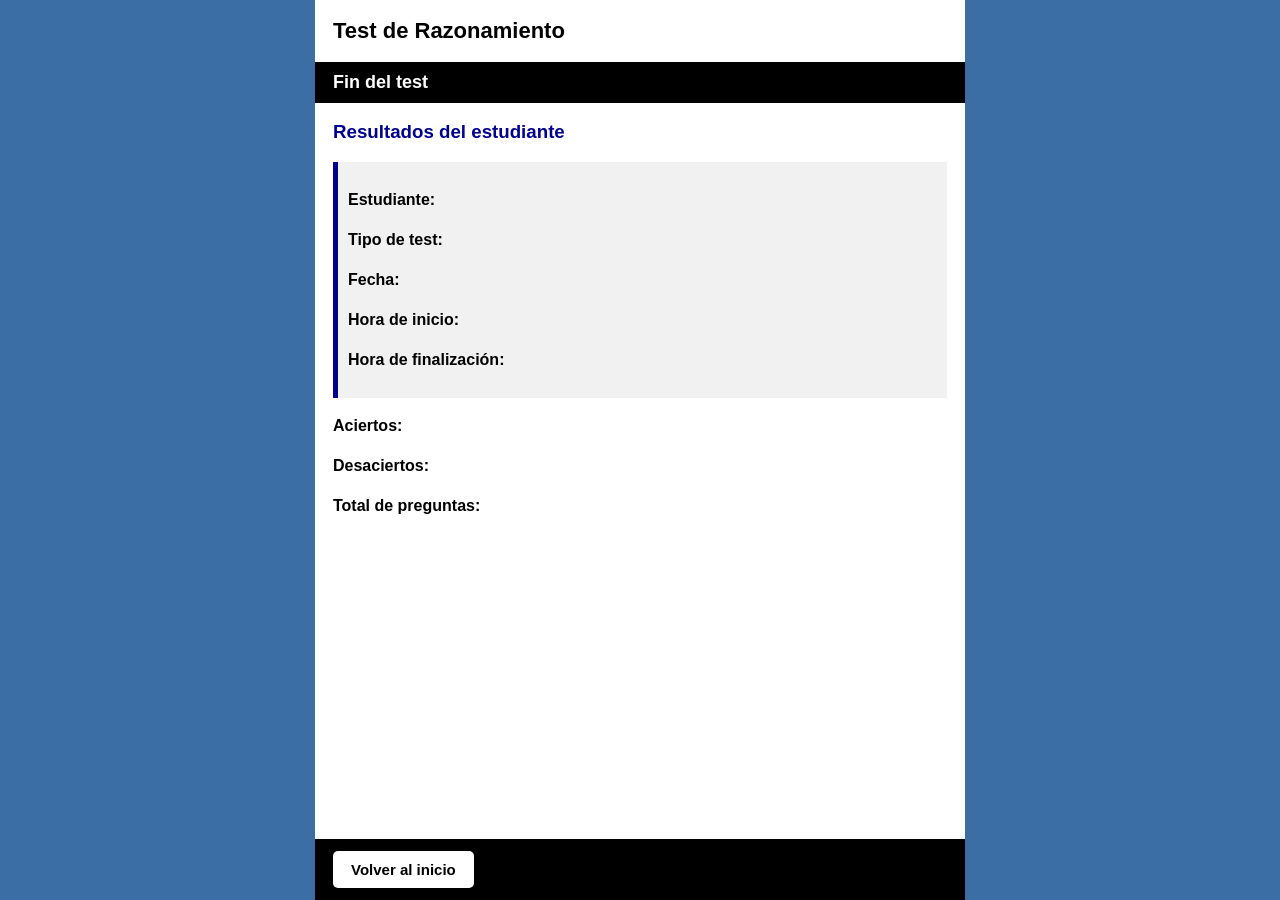
==== html/fin.html @ f916b410 "Probando HTML" ====
<!DOCTYPE html>
<html lang="es">
<head>
  <meta charset="UTF-8">
  <meta name="viewport" content="width=device-width, initial-scale=1.0">
  <title>Fin del Test</title>
  <link rel="stylesheet" href="style.css">
</head>
<body>

  <div class="corpus">

    <div class="header">
      <h1>Test de Razonamiento</h1>
      <h2>Fin del test</h2>
    </div>

    <div class="body">

      <h3>Resultados del estudiante</h3>

      <div class="info-test">
        <p><strong>Estudiante:</strong> <span id="finNombre"></span></p>
        <p><strong>Tipo de test:</strong> <span id="finTipoTest"></span></p>
        <p><strong>Fecha:</strong> <span id="finFecha"></span></p>
        <p><strong>Hora de inicio:</strong> <span id="finHoraInicio"></span></p>
        <p><strong>Hora de finalización:</strong> <span id="finHoraFin"></span></p>
      </div>

      <p><strong>Aciertos:</strong> <span id="finAciertos"></span></p>
      <p><strong>Desaciertos:</strong> <span id="finDesaciertos"></span></p>
      <p><strong>Total de preguntas:</strong> <span id="finTotal"></span></p>

      <h3 id="mensajeFinal"></h3>

    </div>

    <div class="footer">
      <button onclick="reiniciarTest()">Volver al inicio</button>
    </div>

  </div>

  <script src="script.js"></script>
</body>
</html>
---- html/style.css ----
* {
  box-sizing: border-box;
}

html, body {
  height: 100%;
  margin: 0;
  padding: 0;
}

body {
  font-family: Arial, sans-serif;
  background-color: rgb(58, 110, 165);
}

.corpus {
  max-width: 650px;
  min-height: 100vh;
  background-color: white;
  margin: 0 auto;
  display: flex;
  flex-direction: column;
}

.header h1 {
  margin: 0;
  padding: 18px;
  font-size: 22px;
}

.header h2 {
  margin: 0;
  padding: 10px 18px;
  background-color: black;
  color: white;
  font-size: 18px;
}

.body {
  flex: 1;
  padding: 18px;
}

.body h3 {
  color: darkblue;
  margin-top: 0;
}

p {
  font-size: 16px;
  line-height: 1.5;
}

form {
  margin-top: 20px;
}

label {
  display: block;
  margin-top: 12px;
  margin-bottom: 5px;
  font-weight: bold;
}

input, select {
  width: 100%;
  padding: 10px;
  font-size: 15px;
  border: 1px solid #999;
  border-radius: 5px;
}

.footer {
  background-color: black;
  padding: 12px 18px;
}

button {
  background-color: white;
  color: black;
  border: none;
  padding: 10px 18px;
  font-size: 15px;
  cursor: pointer;
  border-radius: 5px;
  font-weight: bold;
}

button:hover {
  background-color: #ddd;
}

.questionimg {
  display: block;
  max-width: 100%;
  margin: 15px auto;
  border: 1px solid black;
}

.opcion {
  display: block;
  margin: 12px 0;
  padding: 10px;
  border: 1px solid #aaa;
  border-radius: 5px;
  cursor: pointer;
}

.info-test {
  background-color: #f1f1f1;
  padding: 10px;
  margin-bottom: 15px;
  border-left: 5px solid darkblue;
}

.temporizador {
  font-size: 20px;
  font-weight: bold;
  color: darkred;
}
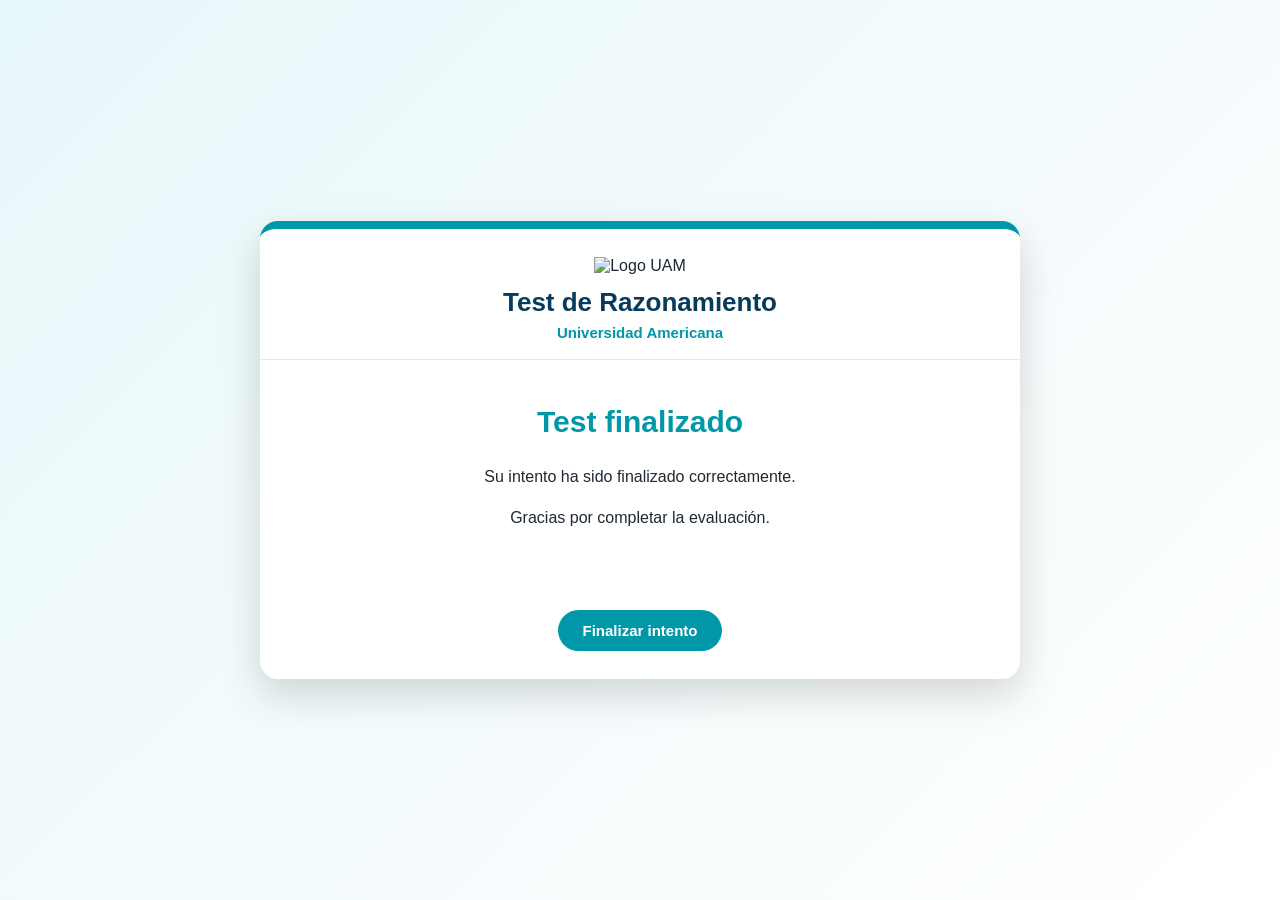
==== commit 6e935784: "mejorando" ====
--- a/html/fin.html
+++ b/html/fin.html
@@ -3,43 +3,40 @@
 <head>
   <meta charset="UTF-8">
   <meta name="viewport" content="width=device-width, initial-scale=1.0">
-  <title>Fin del Test</title>
+  <title>Test Finalizado</title>
   <link rel="stylesheet" href="style.css">
 </head>
 <body>
 
-  <div class="corpus">
+  <main class="contenedor">
 
-    <div class="header">
-      <h1>Test de Razonamiento</h1>
-      <h2>Fin del test</h2>
-    </div>
+    <section class="tarjeta final">
 
-    <div class="body">
-
-      <h3>Resultados del estudiante</h3>
-
-      <div class="info-test">
-        <p><strong>Estudiante:</strong> <span id="finNombre"></span></p>
-        <p><strong>Tipo de test:</strong> <span id="finTipoTest"></span></p>
-        <p><strong>Fecha:</strong> <span id="finFecha"></span></p>
-        <p><strong>Hora de inicio:</strong> <span id="finHoraInicio"></span></p>
-        <p><strong>Hora de finalización:</strong> <span id="finHoraFin"></span></p>
+      <div class="encabezado">
+        <img class="logo-uam" src="https://logosnicas.com/wp-content/uploads/2022/08/universidad_americana_2020.png" alt="Logo UAM">
+        <h1>Test de Razonamiento</h1>
+        <p>Universidad Americana</p>
       </div>
 
-      <p><strong>Aciertos:</strong> <span id="finAciertos"></span></p>
-      <p><strong>Desaciertos:</strong> <span id="finDesaciertos"></span></p>
-      <p><strong>Total de preguntas:</strong> <span id="finTotal"></span></p>
+      <div class="contenido mensaje-final">
+        <h2>Test finalizado</h2>
 
-      <h3 id="mensajeFinal"></h3>
+        <p>
+          Su intento ha sido finalizado correctamente.
+        </p>
 
-    </div>
+        <p>
+          Gracias por completar la evaluación.
+        </p>
+      </div>
 
-    <div class="footer">
-      <button onclick="reiniciarTest()">Volver al inicio</button>
-    </div>
+      <div class="acciones">
+        <button onclick="alert('Test finalizado correctamente.')">Finalizar intento</button>
+      </div>
 
-  </div>
+    </section>
+
+  </main>
 
   <script src="script.js"></script>
 </body>
--- a/html/style.css
+++ b/html/style.css
@@ -3,118 +3,219 @@
 }
 
 html, body {
-  height: 100%;
   margin: 0;
   padding: 0;
+  min-height: 100%;
 }
 
 body {
-  font-family: Arial, sans-serif;
-  background-color: rgb(58, 110, 165);
-}
-
-.corpus {
-  max-width: 650px;
+  font-family: Arial, Helvetica, sans-serif;
+  background: linear-gradient(135deg, #e8f7fa, #ffffff);
+  color: #1f2933;
+}
+
+.contenedor {
   min-height: 100vh;
-  background-color: white;
-  margin: 0 auto;
   display: flex;
-  flex-direction: column;
-}
-
-.header h1 {
+  justify-content: center;
+  align-items: center;
+  padding: 25px;
+}
+
+.tarjeta {
+  width: 100%;
+  max-width: 760px;
+  background: white;
+  border-radius: 18px;
+  box-shadow: 0 15px 40px rgba(0, 0, 0, 0.16);
+  overflow: hidden;
+  border-top: 8px solid #0097a9;
+}
+
+.encabezado {
+  text-align: center;
+  padding: 28px 25px 18px;
+  background: #ffffff;
+  border-bottom: 1px solid #e5e7eb;
+}
+
+.logo-uam {
+  width: 180px;
+  max-width: 80%;
+  margin-bottom: 12px;
+}
+
+.encabezado h1 {
   margin: 0;
-  padding: 18px;
-  font-size: 22px;
-}
-
-.header h2 {
-  margin: 0;
-  padding: 10px 18px;
-  background-color: black;
-  color: white;
-  font-size: 18px;
-}
-
-.body {
-  flex: 1;
-  padding: 18px;
-}
-
-.body h3 {
-  color: darkblue;
+  font-size: 26px;
+  color: #063b5c;
+}
+
+.encabezado p {
+  margin: 6px 0 0;
+  color: #0097a9;
+  font-weight: bold;
+  font-size: 15px;
+}
+
+.contenido {
+  padding: 28px;
+}
+
+.contenido h2 {
   margin-top: 0;
-}
-
-p {
+  color: #063b5c;
+  font-size: 23px;
+}
+
+.contenido p {
+  line-height: 1.6;
   font-size: 16px;
-  line-height: 1.5;
-}
-
-form {
+}
+
+.formulario {
   margin-top: 20px;
 }
 
 label {
   display: block;
-  margin-top: 12px;
-  margin-bottom: 5px;
-  font-weight: bold;
+  margin-top: 14px;
+  margin-bottom: 6px;
+  font-weight: bold;
+  color: #243b53;
 }
 
 input, select {
   width: 100%;
-  padding: 10px;
-  font-size: 15px;
-  border: 1px solid #999;
-  border-radius: 5px;
-}
-
-.footer {
-  background-color: black;
-  padding: 12px 18px;
+  padding: 12px;
+  border: 1px solid #b8c2cc;
+  border-radius: 10px;
+  font-size: 15px;
+  outline: none;
+}
+
+input:focus, select:focus {
+  border-color: #0097a9;
+  box-shadow: 0 0 0 3px rgba(0, 151, 169, 0.15);
+}
+
+.acciones {
+  padding: 18px 28px 28px;
+  text-align: right;
 }
 
 button {
-  background-color: white;
-  color: black;
+  background: #0097a9;
+  color: white;
   border: none;
-  padding: 10px 18px;
-  font-size: 15px;
+  padding: 12px 24px;
+  font-size: 15px;
+  border-radius: 999px;
   cursor: pointer;
-  border-radius: 5px;
-  font-weight: bold;
+  font-weight: bold;
+  transition: 0.2s;
 }
 
 button:hover {
-  background-color: #ddd;
-}
-
-.questionimg {
-  display: block;
-  max-width: 100%;
-  margin: 15px auto;
-  border: 1px solid black;
+  background: #007d8c;
+  transform: translateY(-1px);
+}
+
+.panel-info {
+  background: #f0fbfd;
+  border-left: 5px solid #0097a9;
+  padding: 15px 18px;
+  border-radius: 12px;
+  margin-bottom: 22px;
+}
+
+.panel-info p {
+  margin: 7px 0;
+  font-size: 15px;
+}
+
+.temporizador {
+  color: #c1121f;
+  font-weight: bold;
+  font-size: 18px;
+}
+
+.pregunta-box {
+  background: #f8fafc;
+  border: 1px solid #d9e2ec;
+  border-radius: 14px;
+  padding: 18px;
+  margin-bottom: 20px;
+}
+
+.pregunta-box p {
+  margin: 0;
+  font-size: 18px;
+  font-weight: bold;
+}
+
+.opciones {
+  display: grid;
+  gap: 12px;
 }
 
 .opcion {
-  display: block;
-  margin: 12px 0;
-  padding: 10px;
-  border: 1px solid #aaa;
-  border-radius: 5px;
+  display: flex;
+  align-items: center;
+  gap: 10px;
+  padding: 14px;
+  background: white;
+  border: 1px solid #d9e2ec;
+  border-radius: 12px;
   cursor: pointer;
-}
-
-.info-test {
-  background-color: #f1f1f1;
-  padding: 10px;
-  margin-bottom: 15px;
-  border-left: 5px solid darkblue;
-}
-
-.temporizador {
-  font-size: 20px;
-  font-weight: bold;
-  color: darkred;
+  transition: 0.2s;
+}
+
+.opcion:hover {
+  border-color: #0097a9;
+  background: #f0fbfd;
+}
+
+.opcion input {
+  width: auto;
+}
+
+.mensaje-final {
+  text-align: center;
+  padding: 45px 28px;
+}
+
+.mensaje-final h2 {
+  color: #0097a9;
+  font-size: 30px;
+}
+
+.final .acciones {
+  text-align: center;
+}
+
+@media (max-width: 600px) {
+  .contenedor {
+    padding: 12px;
+  }
+
+  .tarjeta {
+    border-radius: 12px;
+  }
+
+  .contenido {
+    padding: 20px;
+  }
+
+  .acciones {
+    padding: 15px 20px 22px;
+  }
+
+  .encabezado h1 {
+    font-size: 22px;
+  }
+
+  button {
+    width: 100%;
+  }
 }
